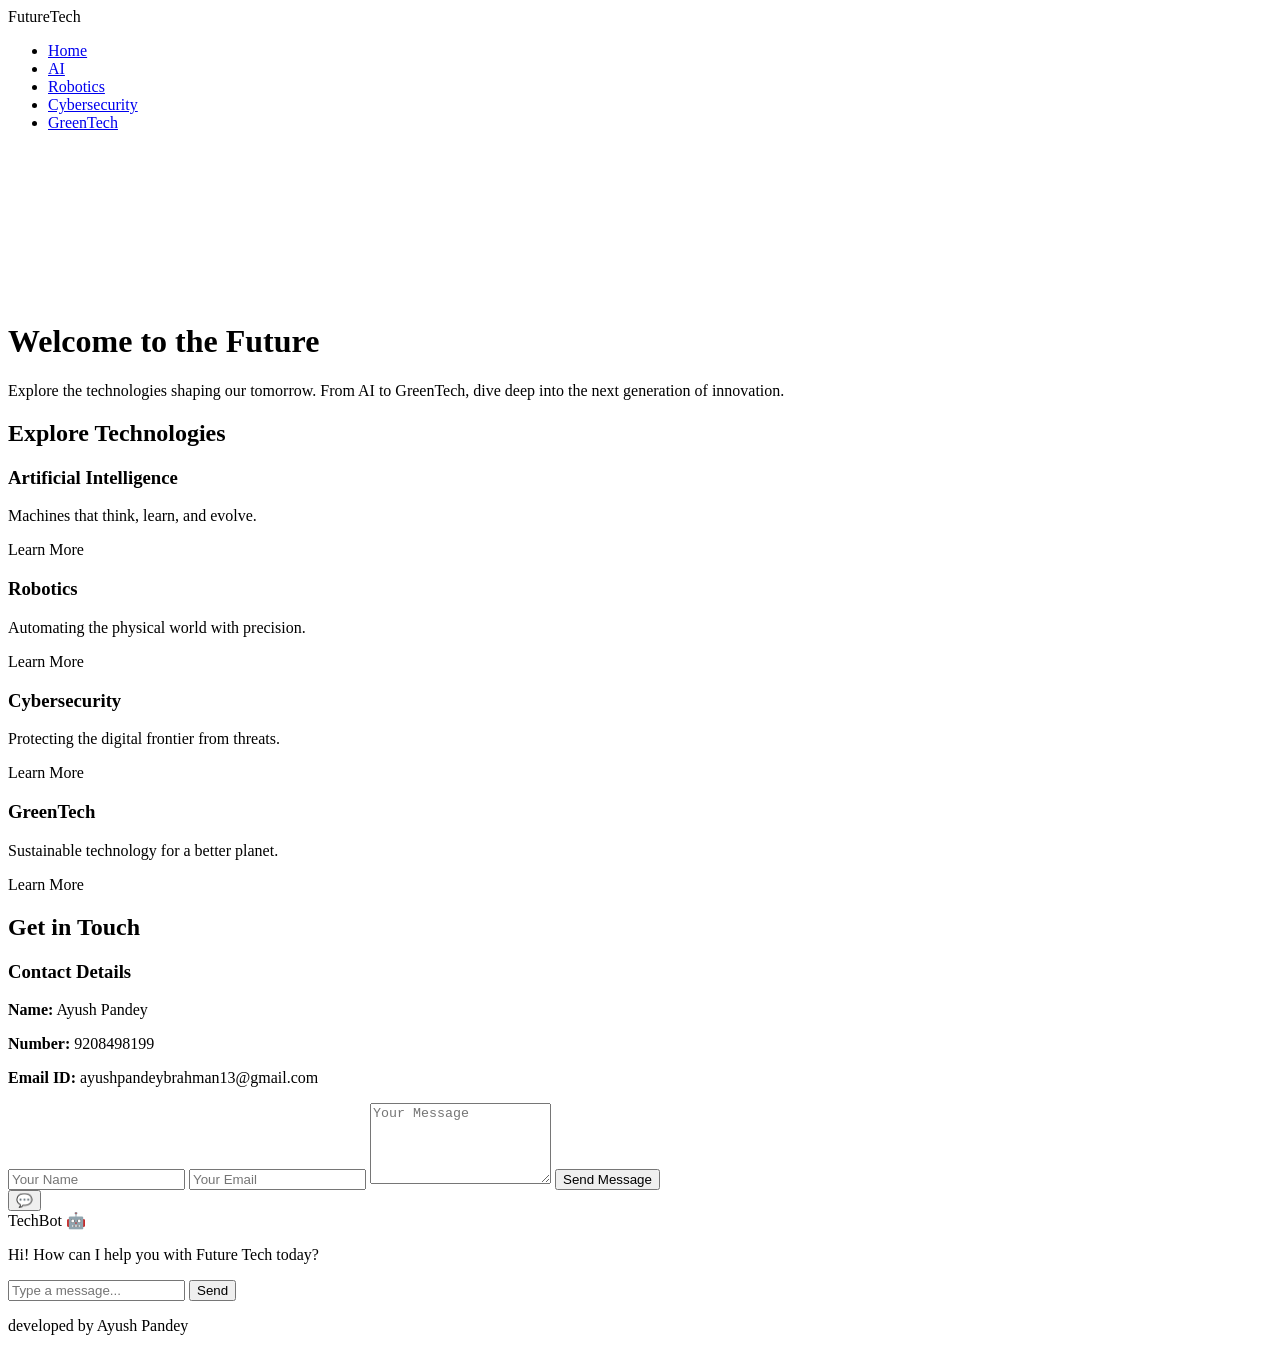
==== index.html @ c2fdcc77 "Create index.html" ====
<!DOCTYPE html>
<html lang="en">
<head>
    <meta charset="UTF-8">
    <meta name="viewport" content="width=device-width, initial-scale=1.0">
    <title>Future Tech | Home</title>
    <link rel="stylesheet" href="style.css">
</head>
<body>

    <nav>
        <div class="logo">Future<span>Tech</span></div>
        <ul class="nav-links">
            <li><a href="index.html" class="active">Home</a></li>
            <li><a href="ai.html">AI</a></li>
            <li><a href="robotics.html">Robotics</a></li>
            <li><a href="cybersecurity.html">Cybersecurity</a></li>
            <li><a href="greentech.html">GreenTech</a></li>
        </ul>
    </nav>

    <main>
        <header class="hero video-hero">
            <video autoplay loop muted playsinline class="bg-video">
                <source src="AI_Bots_and_Futuristic_Cars_Video.mp4" type="video/mp4">
                Your browser does not support the video tag.
            </video>
            
            <div class="hero-content animate-fade floating-3d">
                <h1>Welcome to the <span class="highlight">Future</span></h1>
                <p>Explore the technologies shaping our tomorrow. From AI to GreenTech, dive deep into the next generation of innovation.</p>
            </div>
        </header>

        <section class="tech-section">
            <h2 class="section-title">Explore Technologies</h2>
            <div class="grid-container">
                <div class="card" onclick="location.href='ai.html'">
                    <h3>Artificial Intelligence</h3>
                    <p>Machines that think, learn, and evolve.</p>
                    <span class="btn">Learn More</span>
                </div>
                <div class="card" onclick="location.href='robotics.html'">
                    <h3>Robotics</h3>
                    <p>Automating the physical world with precision.</p>
                    <span class="btn">Learn More</span>
                </div>
                <div class="card" onclick="location.href='cybersecurity.html'">
                    <h3>Cybersecurity</h3>
                    <p>Protecting the digital frontier from threats.</p>
                    <span class="btn">Learn More</span>
                </div>
                <div class="card" onclick="location.href='greentech.html'">
                    <h3>GreenTech</h3>
                    <p>Sustainable technology for a better planet.</p>
                    <span class="btn">Learn More</span>
                </div>
            </div>
        </section>

        <section class="contact-section">
            <h2 class="section-title">Get in Touch</h2>
            <div class="contact-container animate-fade">
                
                <div class="contact-info">
                    <h3>Contact Details</h3>
                    <p><strong>Name:</strong> Ayush Pandey</p>
                    <p><strong>Number:</strong> 9208498199</p>
                    <p><strong>Email ID:</strong> ayushpandeybrahman13@gmail.com</p>
                </div>

                <form class="contact-form" action="https://formsubmit.co/ayushpandeybrahman13@gmail.com" method="POST">
                    <input type="hidden" name="_captcha" value="false">
                    <input type="hidden" name="_subject" value="New Submission on Future Tech Portfolio!">
                    
                    <input type="text" name="name" placeholder="Your Name" required>
                    <input type="email" name="email" placeholder="Your Email" required>
                    <textarea name="message" rows="5" placeholder="Your Message" required></textarea>
                    <button type="submit">Send Message</button>
                </form>

            </div>
        </section>
    </main>

    <div class="chatbot-container">
        <button class="chat-toggle" id="chatToggle">💬</button>
        <div class="chat-box" id="chatBox">
            <div class="chat-header">TechBot 🤖</div>
            <div class="chat-body" id="chatBody">
                <p class="bot-msg">Hi! How can I help you with Future Tech today?</p>
            </div>
            <div class="chat-input">
                <input type="text" id="userInput" placeholder="Type a message...">
                <button id="sendBtn">Send</button>
            </div>
        </div>
    </div>

    <footer>
        <p>developed by Ayush Pandey</p>
    </footer>

    <script src="script.js"></script>
</body>
</html>
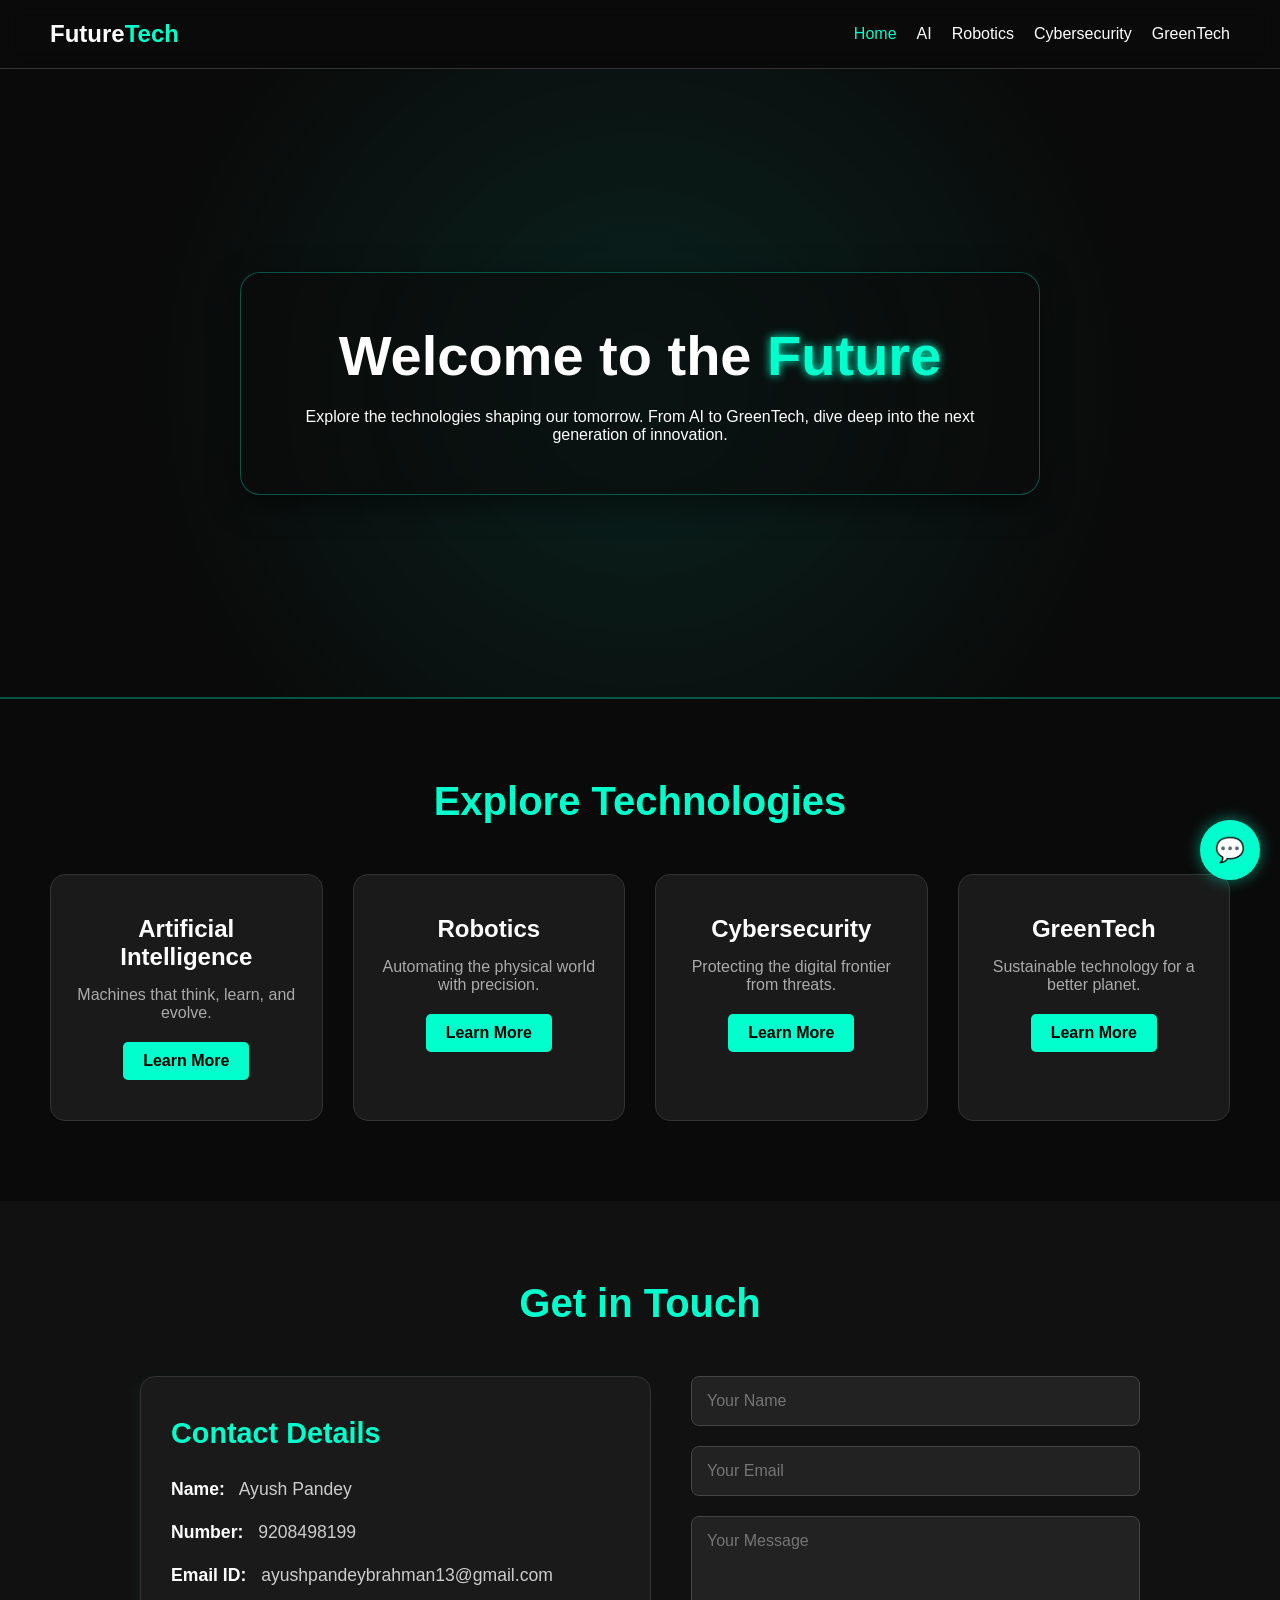
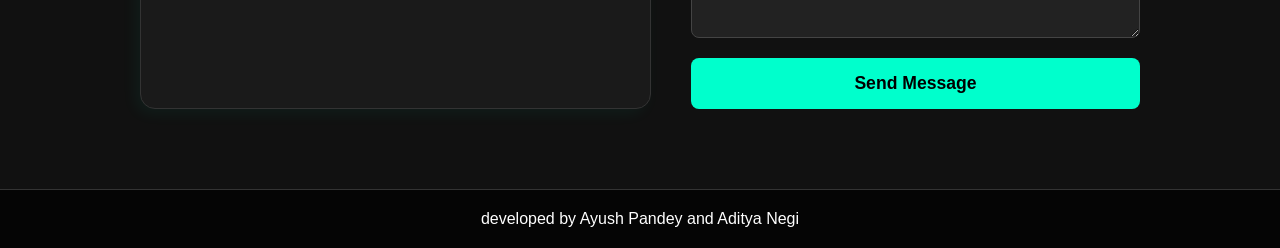
==== commit 9bcd308b: "Update index.html" ====
--- a/index.html
+++ b/index.html
@@ -98,7 +98,7 @@
     </div>
 
     <footer>
-        <p>developed by Ayush Pandey</p>
+        <p>developed by Ayush Pandey and Aditya Negi</p>
     </footer>
 
     <script src="script.js"></script>
--- a/style.css
+++ b/style.css
@@ -0,0 +1,415 @@
+/* Base Styles & Flexbox Layout for Footer */
+* {
+    margin: 0;
+    padding: 0;
+    box-sizing: border-box;
+    font-family: 'Segoe UI', Tahoma, Geneva, Verdana, sans-serif;
+}
+
+body {
+    background-color: #0a0a0a;
+    color: #fff;
+    overflow-x: hidden;
+    display: flex;
+    flex-direction: column;
+    min-height: 100vh;
+}
+
+main {
+    flex: 1;
+}
+
+/* Navigation */
+nav {
+    display: flex;
+    justify-content: space-between;
+    align-items: center;
+    padding: 20px 50px;
+    background: rgba(10, 10, 10, 0.9);
+    position: sticky;
+    top: 0;
+    z-index: 100;
+    backdrop-filter: blur(10px);
+    border-bottom: 1px solid #333;
+}
+
+.logo {
+    font-size: 24px;
+    font-weight: bold;
+}
+
+.logo span {
+    color: #00ffcc;
+}
+
+.nav-links {
+    list-style: none;
+    display: flex;
+    gap: 20px;
+}
+
+.nav-links a {
+    color: #fff;
+    text-decoration: none;
+    transition: color 0.3s;
+}
+
+.nav-links a:hover, .nav-links a.active {
+    color: #00ffcc;
+}
+
+/* Hero Section */
+.hero {
+    min-height: 50vh;
+    display: flex;
+    justify-content: center;
+    align-items: center;
+    text-align: center;
+    background: radial-gradient(circle, rgba(0,255,204,0.1) 0%, rgba(10,10,10,1) 70%);
+    padding: 40px 20px;
+}
+
+.hero h1 {
+    font-size: 3.5rem;
+    margin-bottom: 20px;
+}
+
+.highlight {
+    color: #00ffcc;
+    text-shadow: 0 0 10px #00ffcc;
+}
+
+/* Fixed Animation to ensure visibility */
+.animate-fade {
+    animation: fadeIn 1.5s ease-in-out forwards;
+}
+
+/* Tech Grid with 3D Animation */
+.tech-section {
+    padding: 80px 50px;
+    text-align: center;
+}
+
+.section-title {
+    font-size: 2.5rem;
+    margin-bottom: 50px;
+    color: #00ffcc;
+}
+
+.grid-container {
+    display: grid;
+    grid-template-columns: repeat(auto-fit, minmax(250px, 1fr));
+    gap: 30px;
+    perspective: 1000px;
+}
+
+.card {
+    background: #1a1a1a;
+    padding: 40px 20px;
+    border-radius: 15px;
+    border: 1px solid #333;
+    cursor: pointer;
+    transition: transform 0.5s ease, box-shadow 0.5s ease;
+    transform-style: preserve-3d;
+}
+
+.card:hover {
+    transform: rotateX(10deg) rotateY(-10deg) scale(1.05);
+    box-shadow: -10px 10px 20px rgba(0, 255, 204, 0.2);
+    border-color: #00ffcc;
+}
+
+.card h3 {
+    margin-bottom: 15px;
+    font-size: 1.5rem;
+}
+
+.card p {
+    margin-bottom: 20px;
+    color: #aaa;
+}
+
+.btn {
+    display: inline-block;
+    padding: 10px 20px;
+    background: #00ffcc;
+    color: #000;
+    border-radius: 5px;
+    font-weight: bold;
+}
+
+/* Details Section (for sub-pages) */
+.details-container {
+    max-width: 800px;
+    margin: 0 auto;
+    text-align: left;
+    line-height: 1.8;
+    color: #ccc;
+    font-size: 1.1rem;
+}
+
+.details-container h2 {
+    color: #00ffcc;
+    margin-bottom: 20px;
+}
+
+/* Updated Contact Section */
+.contact-section {
+    padding: 80px 50px;
+    background: #111;
+    text-align: center;
+}
+
+.contact-container {
+    display: flex;
+    flex-wrap: wrap;
+    justify-content: center;
+    gap: 40px;
+    max-width: 1000px;
+    margin: 0 auto;
+    text-align: left;
+}
+
+.contact-info {
+    background: #1a1a1a;
+    padding: 40px 30px;
+    border-radius: 15px;
+    border: 1px solid #333;
+    flex: 1;
+    min-width: 300px;
+    box-shadow: -5px 5px 15px rgba(0, 255, 204, 0.05);
+    transition: transform 0.3s ease;
+}
+
+.contact-info:hover {
+    transform: translateY(-5px);
+    border-color: #00ffcc;
+}
+
+.contact-info h3 {
+    color: #00ffcc;
+    margin-bottom: 25px;
+    font-size: 1.8rem;
+}
+
+.contact-info p {
+    font-size: 1.1rem;
+    margin-bottom: 15px;
+    color: #ccc;
+    line-height: 1.6;
+}
+
+.contact-info strong {
+    color: #fff;
+    margin-right: 10px;
+}
+
+.contact-form {
+    flex: 1;
+    min-width: 300px;
+    display: flex;
+    flex-direction: column;
+    gap: 20px;
+}
+
+.contact-form input, .contact-form textarea {
+    padding: 15px;
+    background: #222;
+    border: 1px solid #444;
+    color: #fff;
+    border-radius: 8px;
+    font-size: 1rem;
+    transition: border-color 0.3s;
+}
+
+.contact-form input:focus, .contact-form textarea:focus {
+    outline: none;
+    border-color: #00ffcc;
+}
+
+.contact-form button {
+    padding: 15px;
+    background: #00ffcc;
+    color: #000;
+    border: none;
+    border-radius: 8px;
+    font-weight: bold;
+    font-size: 1.1rem;
+    cursor: pointer;
+    transition: all 0.3s ease;
+}
+
+.contact-form button:hover {
+    background: #fff;
+    box-shadow: 0 0 15px rgba(0, 255, 204, 0.6);
+}
+
+/* Chatbot */
+.chatbot-container {
+    position: fixed;
+    bottom: 20px;
+    right: 20px;
+    z-index: 1000;
+}
+
+.chat-toggle {
+    width: 60px;
+    height: 60px;
+    border-radius: 50%;
+    background: #00ffcc;
+    border: none;
+    font-size: 24px;
+    cursor: pointer;
+    box-shadow: 0 0 15px rgba(0,255,204,0.5);
+    transition: transform 0.3s;
+}
+
+.chat-toggle:hover {
+    transform: scale(1.1);
+}
+
+.chat-box {
+    display: none;
+    position: absolute;
+    bottom: 80px;
+    right: 0;
+    width: 300px;
+    background: #1a1a1a;
+    border: 1px solid #333;
+    border-radius: 10px;
+    overflow: hidden;
+}
+
+.chat-header {
+    background: #00ffcc;
+    color: #000;
+    padding: 15px;
+    font-weight: bold;
+    text-align: center;
+}
+
+.chat-body {
+    height: 250px;
+    padding: 15px;
+    overflow-y: auto;
+    display: flex;
+    flex-direction: column;
+    gap: 10px;
+}
+
+.bot-msg, .user-msg {
+    padding: 10px;
+    border-radius: 10px;
+    max-width: 80%;
+    font-size: 14px;
+}
+
+.bot-msg {
+    background: #333;
+    align-self: flex-start;
+}
+
+.user-msg {
+    background: #00ffcc;
+    color: #000;
+    align-self: flex-end;
+}
+
+.chat-input {
+    display: flex;
+    border-top: 1px solid #333;
+}
+
+.chat-input input {
+    flex: 1;
+    padding: 10px;
+    border: none;
+    background: #111;
+    color: #fff;
+    outline: none;
+}
+
+.chat-input button {
+    padding: 10px 15px;
+    background: #00ffcc;
+    border: none;
+    cursor: pointer;
+    font-weight: bold;
+}
+
+/* Footer */
+footer {
+    text-align: center;
+    padding: 20px;
+    background: #050505;
+    border-top: 1px solid #333;
+    width: 100%;
+}
+
+/* Keyframes */
+@keyframes fadeIn {
+    from { opacity: 0; transform: translateY(20px); }
+    to { opacity: 1; transform: translateY(0); }
+}
+
+/* =========================================
+   NEW VIDEO HERO & 3D ANIMATION STYLES
+   ========================================= */
+
+/* Video Hero Section */
+.video-hero {
+    position: relative;
+    overflow: hidden;
+    display: flex;
+    justify-content: center;
+    align-items: center;
+    min-height: 70vh;
+    padding: 40px 20px;
+    border-bottom: 2px solid rgba(0, 255, 204, 0.3);
+}
+
+/* Background Video Positioning */
+.bg-video {
+    position: absolute;
+    top: 50%;
+    left: 50%;
+    min-width: 100%;
+    min-height: 100%;
+    width: auto;
+    height: auto;
+    transform: translate(-50%, -50%);
+    z-index: -1; 
+    opacity: 0.5; 
+    object-fit: cover;
+}
+
+/* Glassmorphism Effect for Hero Text */
+.video-hero .hero-content {
+    background: rgba(10, 10, 10, 0.6);
+    padding: 50px;
+    border-radius: 20px;
+    border: 1px solid rgba(0, 255, 204, 0.3);
+    backdrop-filter: blur(8px); 
+    z-index: 1;
+    max-width: 800px;
+    box-shadow: 0 10px 30px rgba(0, 0, 0, 0.5);
+}
+
+/* Continuous 3D Floating Animation */
+.floating-3d {
+    animation: float3d 6s ease-in-out infinite;
+    transform-style: preserve-3d;
+}
+
+@keyframes float3d {
+    0% { 
+        transform: translateY(0px) rotateX(0deg) rotateY(0deg); 
+    }
+    50% { 
+        transform: translateY(-15px) rotateX(5deg) rotateY(5deg); 
+        box-shadow: -10px 20px 30px rgba(0, 255, 204, 0.2); 
+    }
+    100% { 
+        transform: translateY(0px) rotateX(0deg) rotateY(0deg); 
+    }
+}
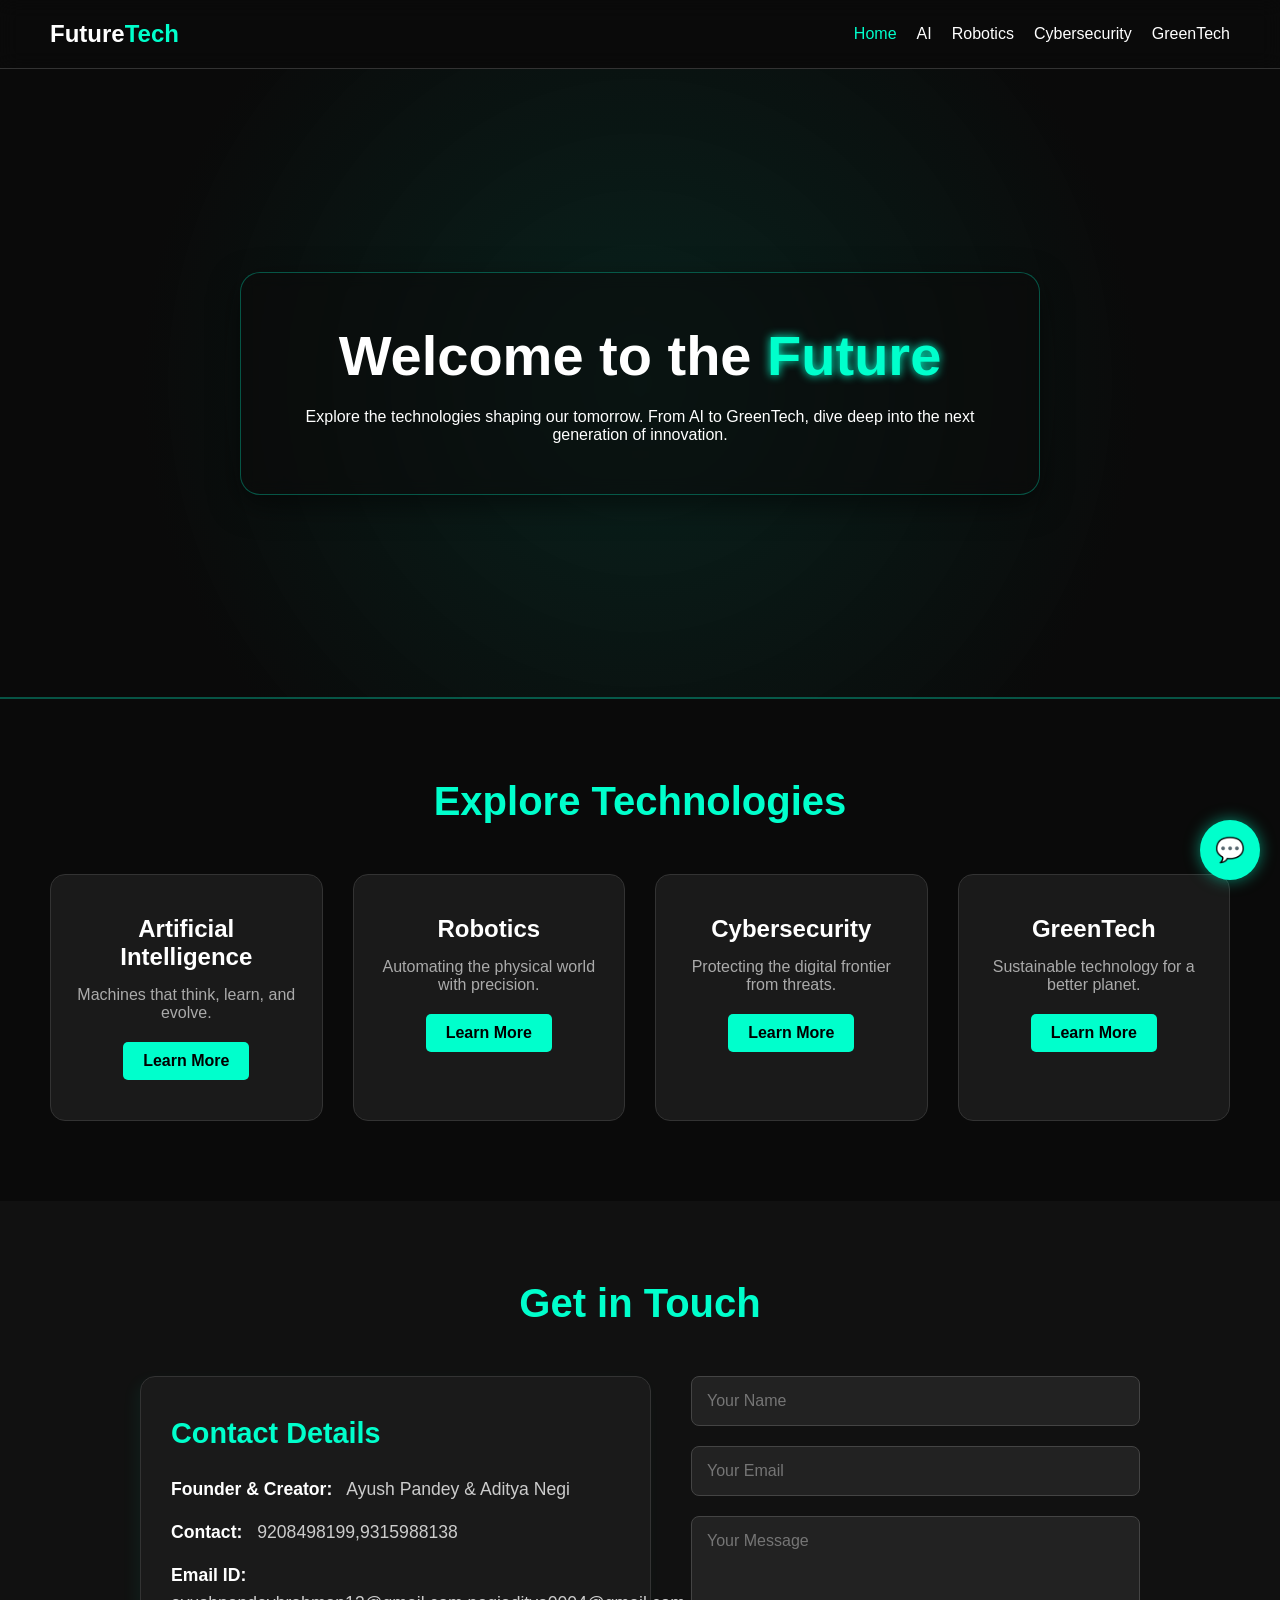
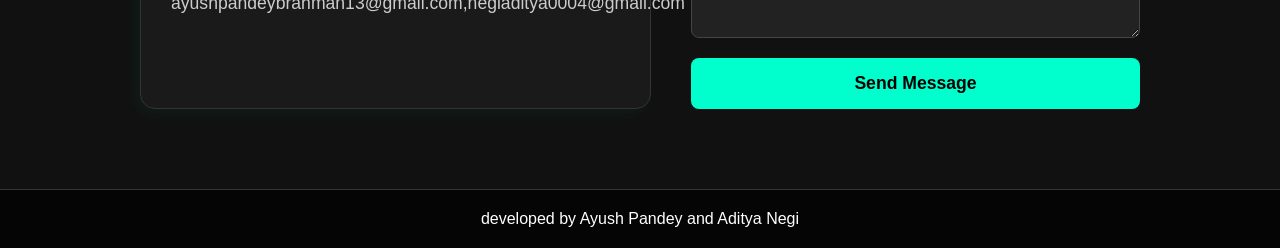
==== commit 265c3e30: "Update index.html" ====
--- a/index.html
+++ b/index.html
@@ -64,9 +64,9 @@
                 
                 <div class="contact-info">
                     <h3>Contact Details</h3>
-                    <p><strong>Name:</strong> Ayush Pandey</p>
-                    <p><strong>Number:</strong> 9208498199</p>
-                    <p><strong>Email ID:</strong> ayushpandeybrahman13@gmail.com</p>
+                    <p><strong>Founder & Creator:</strong> Ayush Pandey & Aditya Negi</p>
+                    <p><strong>Contact:</strong> 9208498199,9315988138</p>
+                    <p><strong>Email ID:</strong> ayushpandeybrahman13@gmail.com,negiaditya0004@gmail.com</p>
                 </div>
 
                 <form class="contact-form" action="https://formsubmit.co/ayushpandeybrahman13@gmail.com" method="POST">
